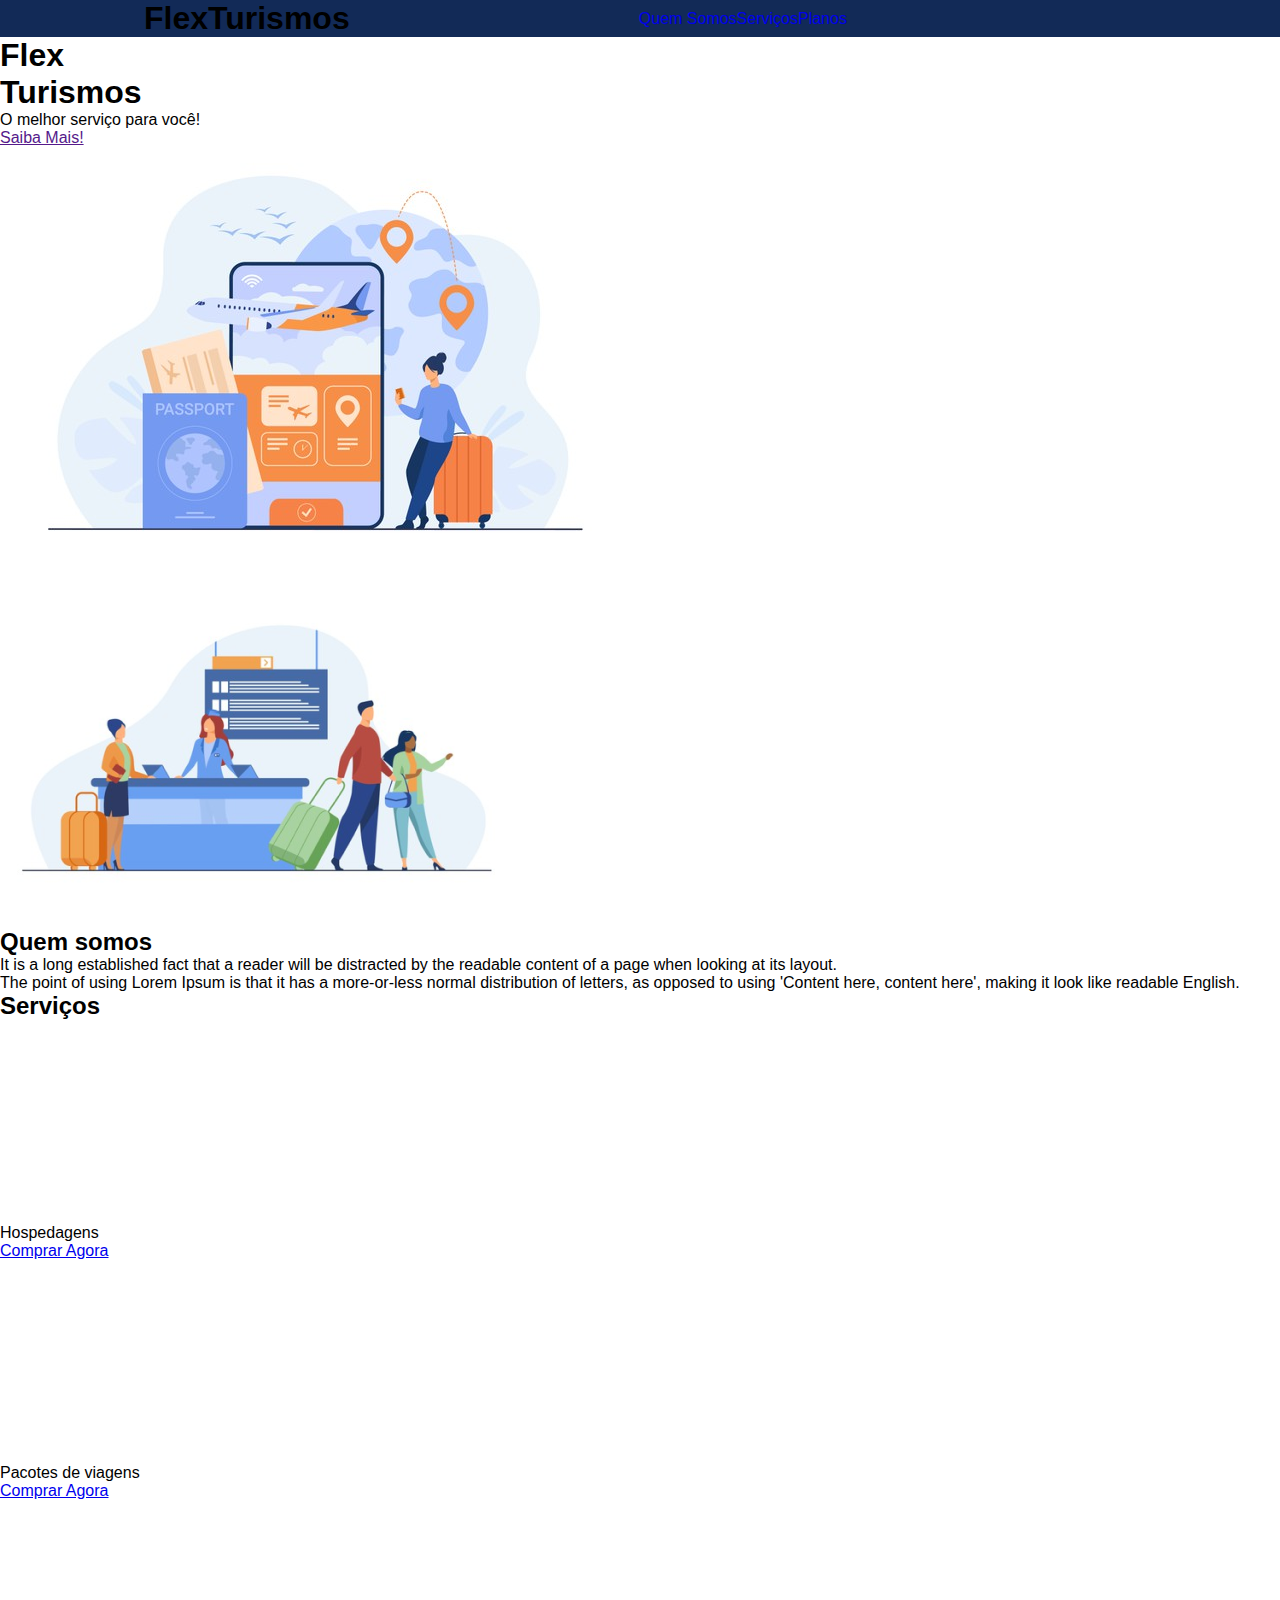
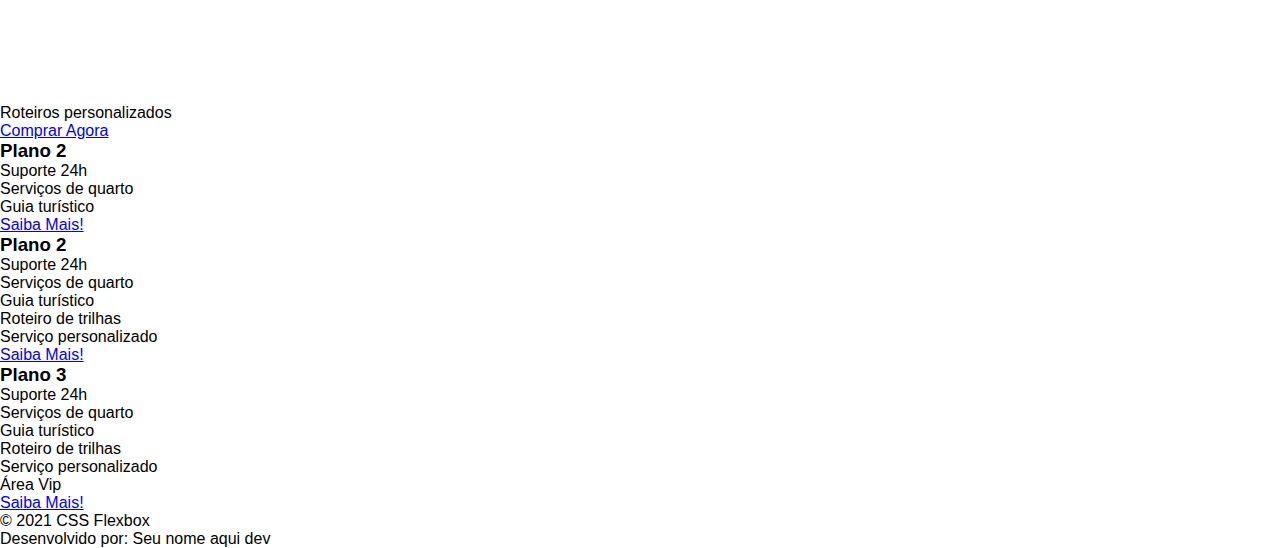
==== flex-projeto/index.html @ c6d1c2be "Organizando a interface - Parte 1.1" ====
<!DOCTYPE html>
<html lang="pt-br">

<head>
    <meta charset="UTF-8" />
    <meta name="viewport" content="width=device-width, initial-scale=1.0" />
    <title>Flex Turismos</title>
    <link rel="stylesheet" href="./style.css" />
</head>

<body>
    <header>
        <div class="flex-container">
            <h1>FlexTurismos</h1>
            <ul class="flex-container">
                <li><a href="#quem-somos">Quem Somos</a></li>
                <li><a href="#servicos">Serviços</a></li>
                <li><a href="#planos">Planos</a></li>
            </ul>
        </div>
    </header>

    <div>
        <div>
            <h1>Flex <br />Turismos</h1>
            <p>O melhor serviço para você!</p>
            <a href="">Saiba Mais!</a>
        </div>

        <div>
            <div>
                <img src="./images/0-main.png" alt="banner de apresentação" />
            </div>
        </div>
    </div>

    <div>
        <div>
            <img src="./images/1-quem-somos.png" alt="balcão de atendimento" />
        </div>

        <div>
            <h2>Quem somos</h2>
            <p>
                It is a long established fact that a reader will be distracted by the readable content of a page when looking at its layout.
            </p>
            <p>
                The point of using Lorem Ipsum is that it has a more-or-less normal distribution of letters, as opposed to using 'Content here, content here', making it look like readable English.
            </p>
        </div>
    </div>

    <div>
        <div>
            <h2>Serviços</h2>
        </div>

        <div>
            <div>
                <div><img src="./images/icon-2.png" alt="hospedagens" /></div>
                <p>Hospedagens</p>
                <a href="#">Comprar Agora</a>
            </div>

            <div>
                <div><img src="./images/icon-1.png" alt="pacote de viagens" /></div>
                <p>Pacotes de viagens</p>
                <a href="#">Comprar Agora</a>
            </div>

            <div>
                <div>
                    <img src="./images/icon-3.png" alt="roteiros personalizados" />
                </div>
                <p>Roteiros personalizados</p>
                <a href="#">Comprar Agora</a>
            </div>
        </div>
    </div>

    <div>
        <div>
            <h3>Plano 2</h3>
            <ul>
                <li>Suporte 24h</li>
                <li>Serviços de quarto</li>
                <li>Guia turístico</li>
            </ul>
            <a href="#">Saiba Mais!</a>
        </div>

        <div>
            <h3>Plano 2</h3>
            <ul>
                <li>Suporte 24h</li>
                <li>Serviços de quarto</li>
                <li>Guia turístico</li>
                <li>Roteiro de trilhas</li>
                <li>Serviço personalizado</li>
            </ul>
            <a href="#">Saiba Mais!</a>
        </div>

        <div>
            <h3>Plano 3</h3>
            <ul>
                <li>Suporte 24h</li>
                <li>Serviços de quarto</li>
                <li>Guia turístico</li>
                <li>Roteiro de trilhas</li>
                <li>Serviço personalizado</li>
                <li>Área Vip</li>
            </ul>
            <a href="#">Saiba Mais!</a>
        </div>
    </div>

    <footer>
        <p>&copy; 2021 CSS Flexbox</p>
        <p>Desenvolvido por: Seu nome aqui dev</p>
    </footer>
</body>

</html>
---- flex-projeto/style.css ----
* {
    margin: 0;
    padding: 0;
    font-family: 'Opens Sans', sans-serif;
}

ul {
    list-style: none;
    margin: 0;
    padding: 0;
}

ul li a {
    text-decoration: none;
}

.flex-container {
    display: flex;
    max-width: 992px;
    margin: auto;
}

header {
    background-color: #122A57;
}
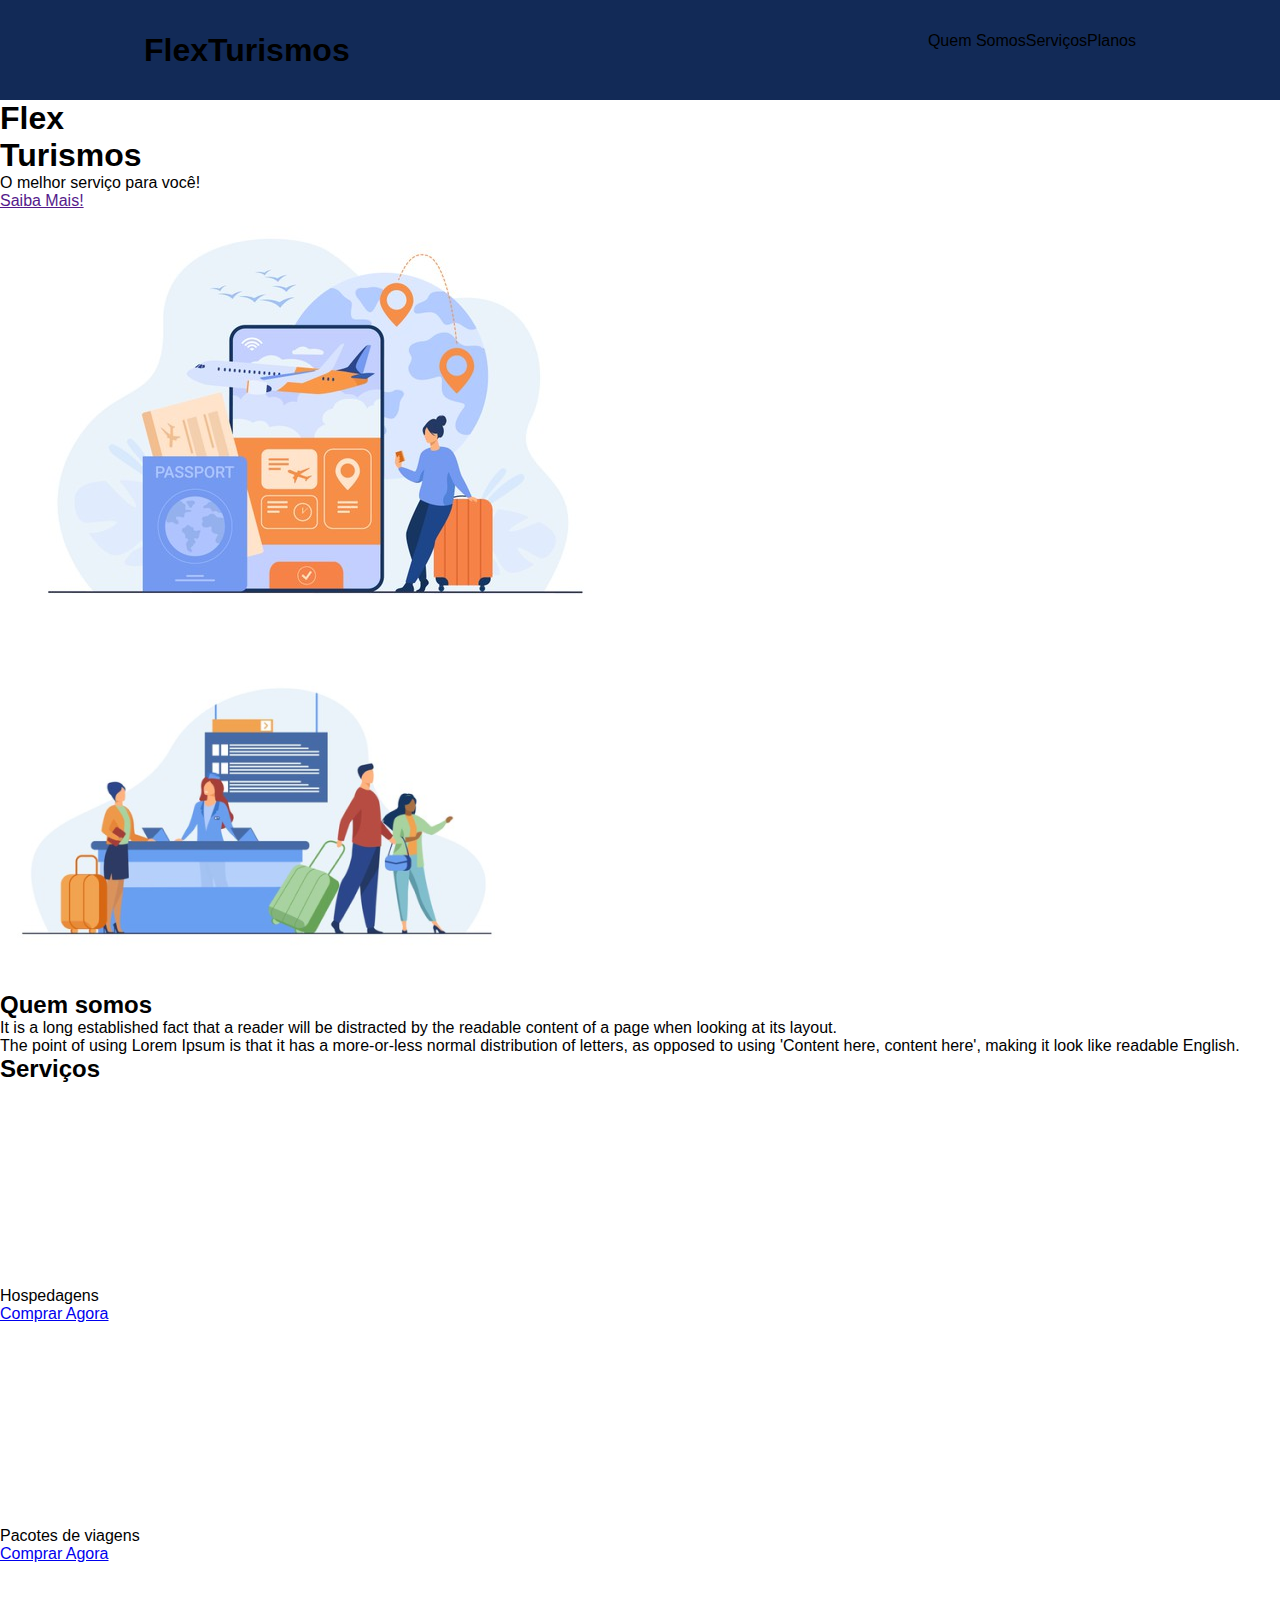
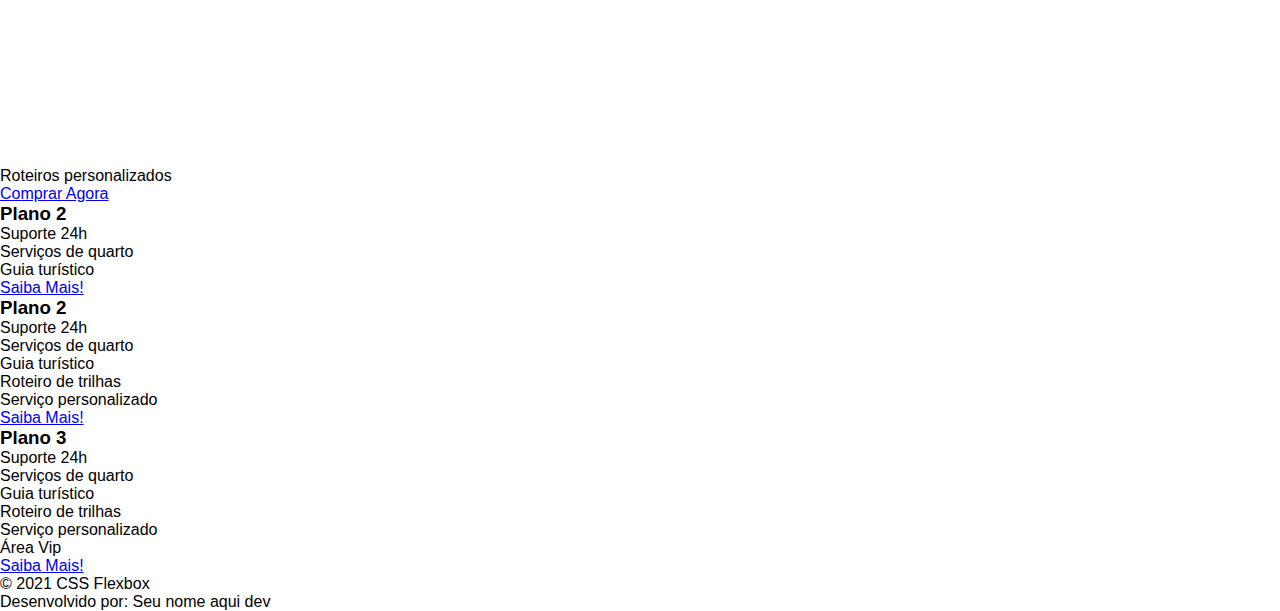
==== commit fafc391b: "Organizando a interface - Parte 1.2" ====
--- a/flex-projeto/index.html
+++ b/flex-projeto/index.html
@@ -10,9 +10,11 @@
 
 <body>
     <header>
-        <div class="flex-container">
-            <h1>FlexTurismos</h1>
-            <ul class="flex-container">
+        <div class="flex-container menu">
+            <div>
+                <h1>FlexTurismos</h1>
+            </div>
+            <ul class="list-items">
                 <li><a href="#quem-somos">Quem Somos</a></li>
                 <li><a href="#servicos">Serviços</a></li>
                 <li><a href="#planos">Planos</a></li>
--- a/flex-projeto/style.css
+++ b/flex-projeto/style.css
@@ -18,8 +18,24 @@
     display: flex;
     max-width: 992px;
     margin: auto;
+    width: 100%;
 }
 
 header {
     background-color: #122A57;
+    height: 100px;
+    display: flex;
+    align-items: center;
+}
+
+header .list-items {
+    display: flex;
+}
+
+.list-items li a {
+    color: black;
+}
+
+header .menu {
+    justify-content: space-between;
 }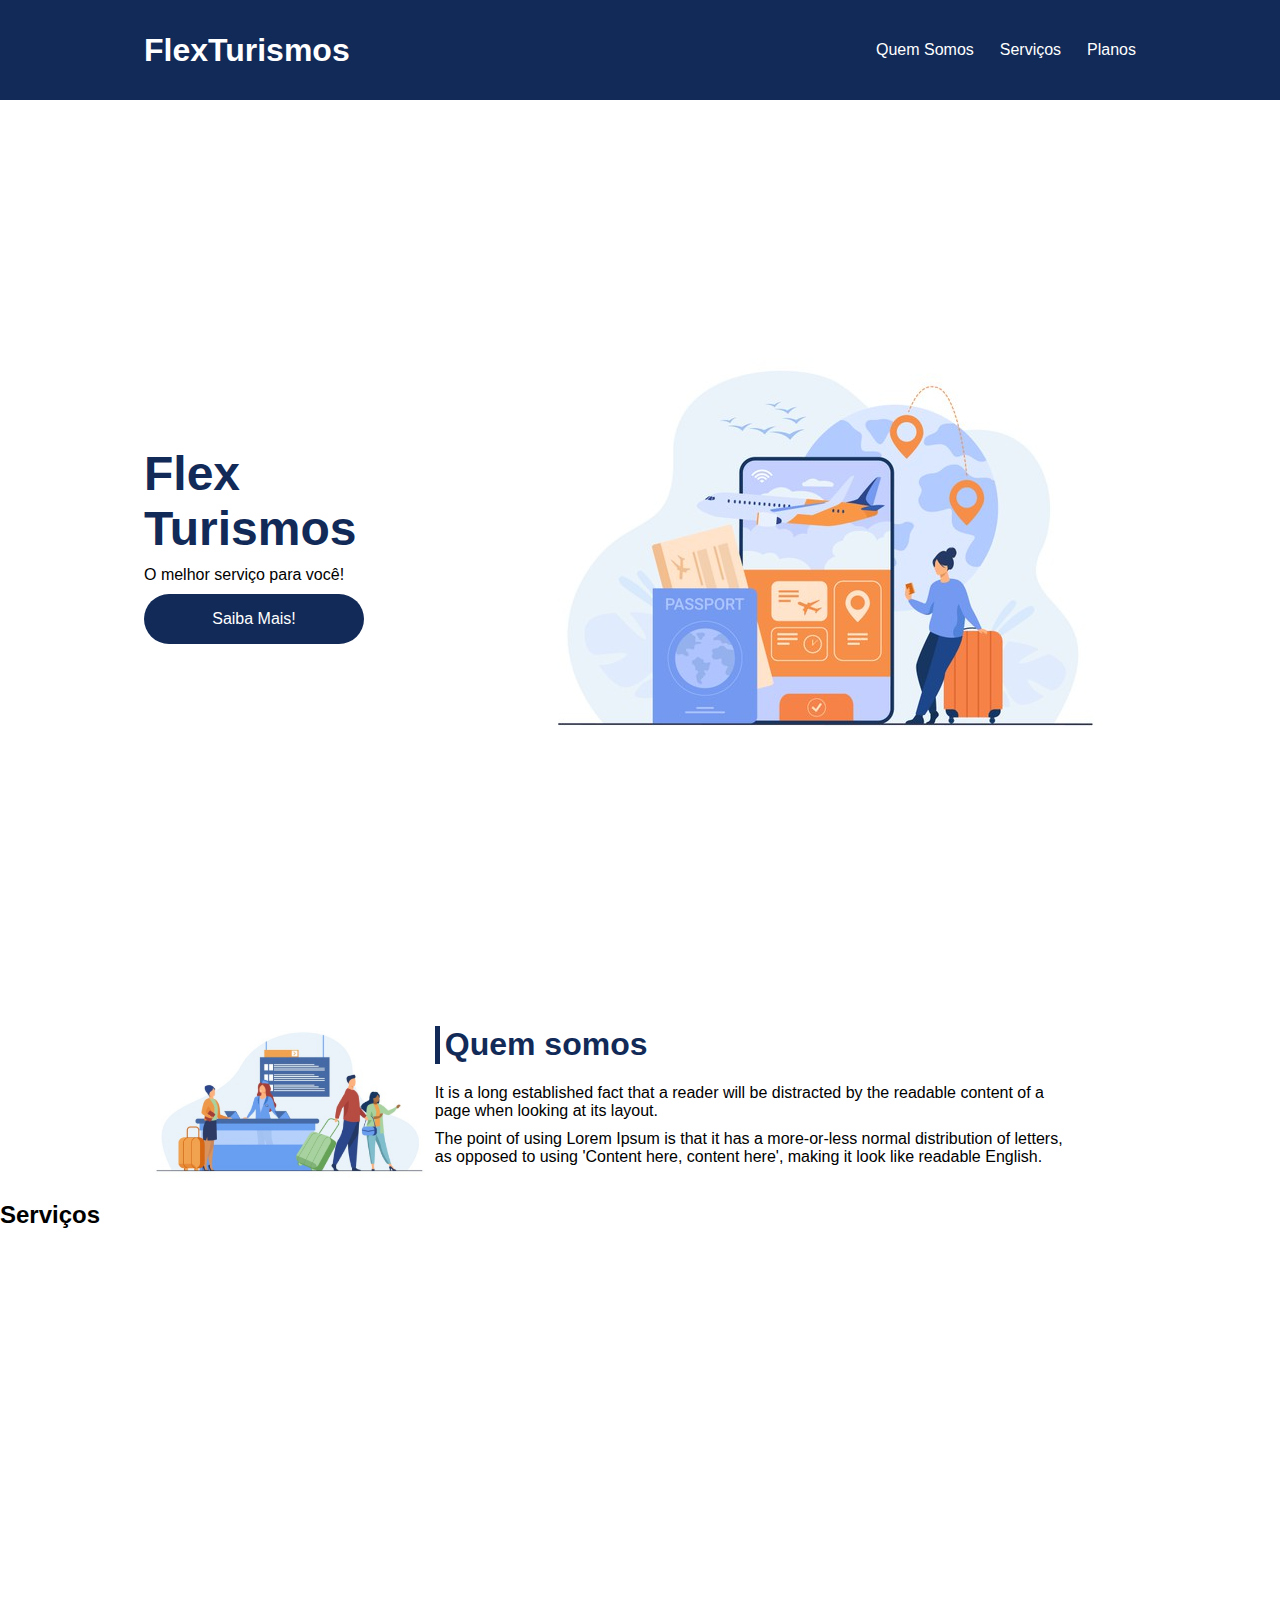
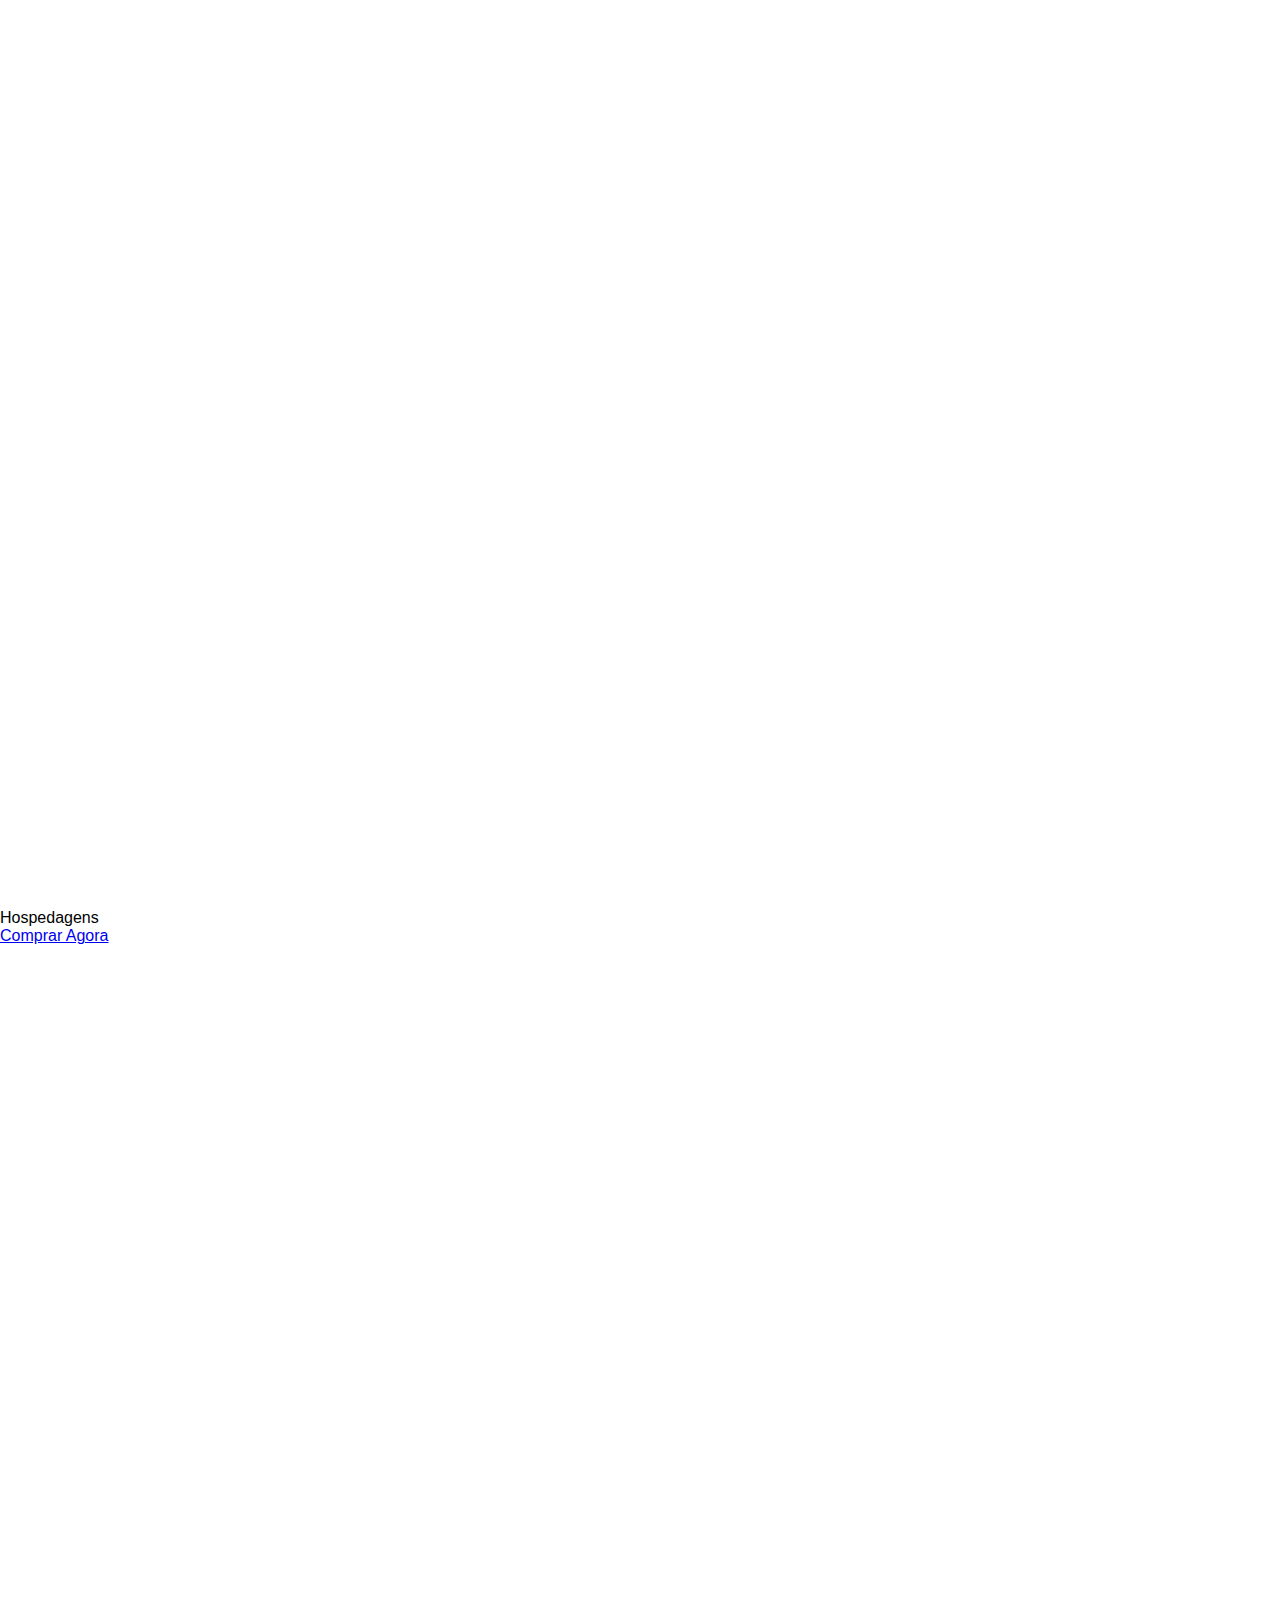
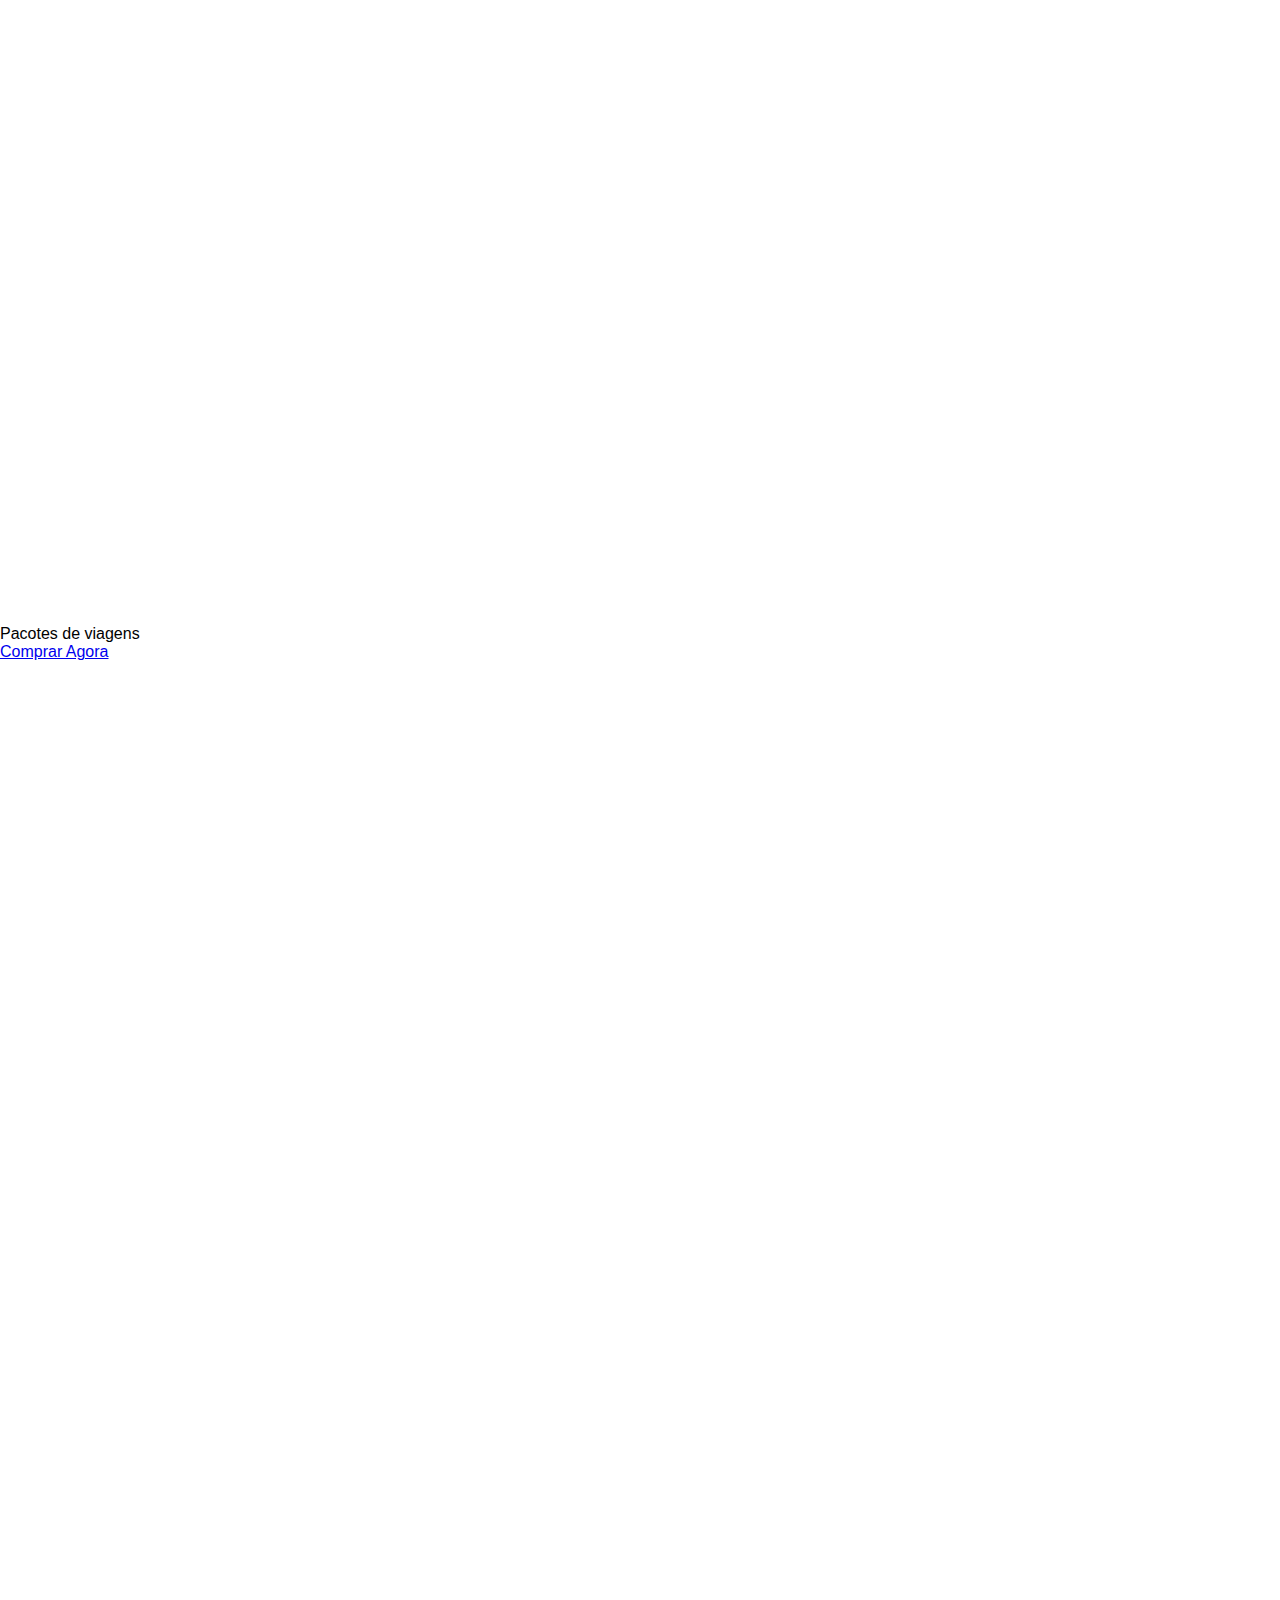
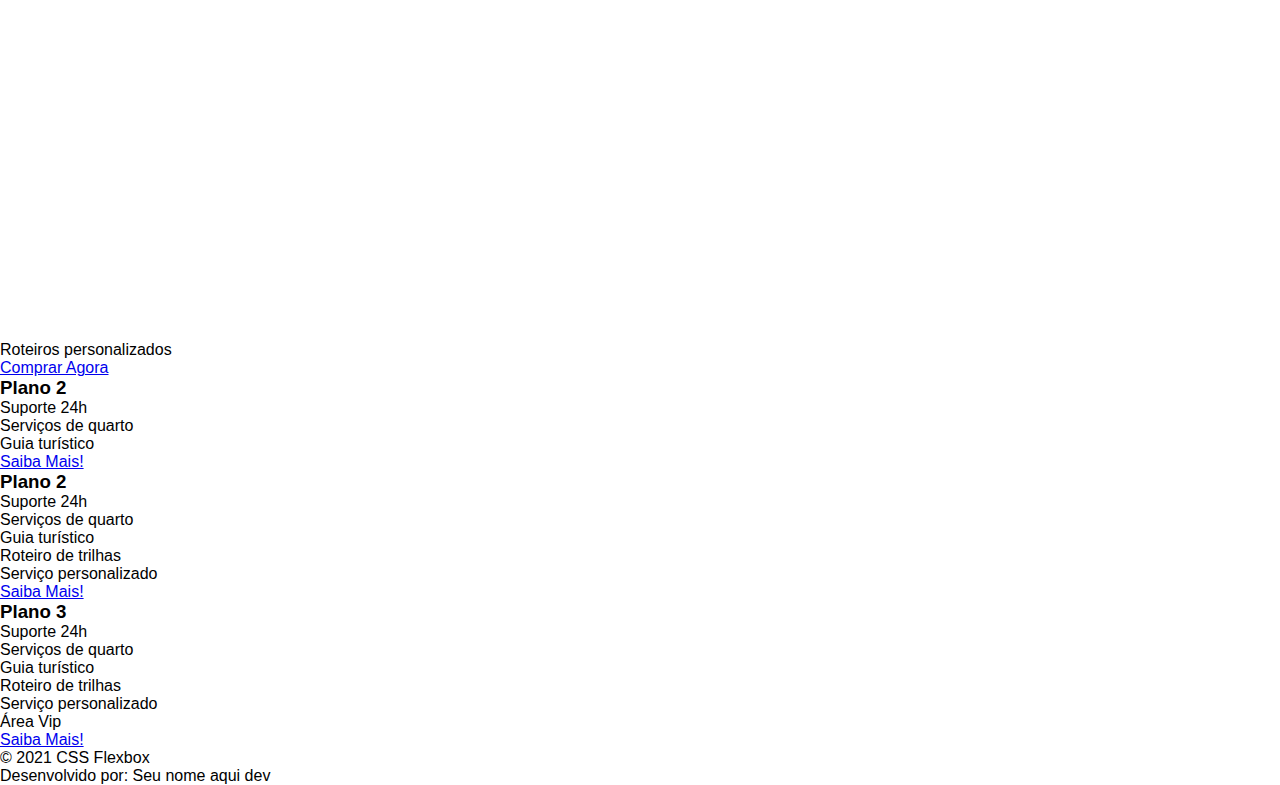
==== commit ae033e6f: "Organizando a interface - Parte 1.3" ====
--- a/flex-projeto/index.html
+++ b/flex-projeto/index.html
@@ -21,26 +21,19 @@
             </ul>
         </div>
     </header>
-
-    <div>
-        <div>
+    <div class="flex-container apresentacao">
+        <div class="texto-apresentacao">
             <h1>Flex <br />Turismos</h1>
             <p>O melhor serviço para você!</p>
             <a href="">Saiba Mais!</a>
         </div>
-
         <div>
             <div>
                 <img src="./images/0-main.png" alt="banner de apresentação" />
             </div>
         </div>
     </div>
-
-    <div>
-        <div>
-            <img src="./images/1-quem-somos.png" alt="balcão de atendimento" />
-        </div>
-
+    <div class="flex-container" id="quem-somos">
         <div>
             <h2>Quem somos</h2>
             <p>
@@ -49,6 +42,9 @@
             <p>
                 The point of using Lorem Ipsum is that it has a more-or-less normal distribution of letters, as opposed to using 'Content here, content here', making it look like readable English.
             </p>
+        </div>
+        <div>
+            <img src="./images/1-quem-somos.png" alt="balcão de atendimento" />
         </div>
     </div>
 
--- a/flex-projeto/style.css
+++ b/flex-projeto/style.css
@@ -14,6 +14,11 @@
     text-decoration: none;
 }
 
+div img {
+    display: block;
+    width: 100%;
+}
+
 .flex-container {
     display: flex;
     max-width: 992px;
@@ -26,16 +31,78 @@
     height: 100px;
     display: flex;
     align-items: center;
+    color: white;
 }
 
 header .list-items {
     display: flex;
+    max-width: 260px;
+    width: 100%;
+    justify-content: space-between;
+    align-items: center;
 }
 
 .list-items li a {
-    color: black;
+    color: white;
 }
 
 header .menu {
     justify-content: space-between;
+}
+
+.apresentacao {
+    height: 100vh;
+    align-items: center;
+    justify-content: space-between;
+}
+
+.apresentacao .texto-apresentacao {
+    min-height: 200px;
+}
+
+.texto-apresentacao h1 {
+    color: #122A57;
+    font-size: 48px;
+    margin-bottom: 10px;
+}
+
+.texto-apresentacao a {
+    background-color: #122A57;
+    color: white;
+    text-align: center;
+    border-radius: 30px;
+    width: 220px;
+    display: block;
+    text-decoration: none;
+    height: 50px;
+    line-height: 50px;
+    margin-top: 10px;
+    margin-bottom: 10px;
+}
+
+#quem-somos {
+    flex-direction: row-reverse;
+    align-items: center;
+    justify-content: space-between;
+}
+
+#quem-somos h2 {
+    font-size: 32px;
+    color: #122A57;
+    display: flex;
+    margin-bottom: 20px;
+}
+
+#quem-somos h2::before {
+    content: "";
+    height: 38px;
+    width: 5px;
+    margin-right: 5px;
+    background-color: #122A57;
+    position: relative;
+}
+
+#quem-somos p {
+    margin-bottom: 10px;
+    width: 90%;
 }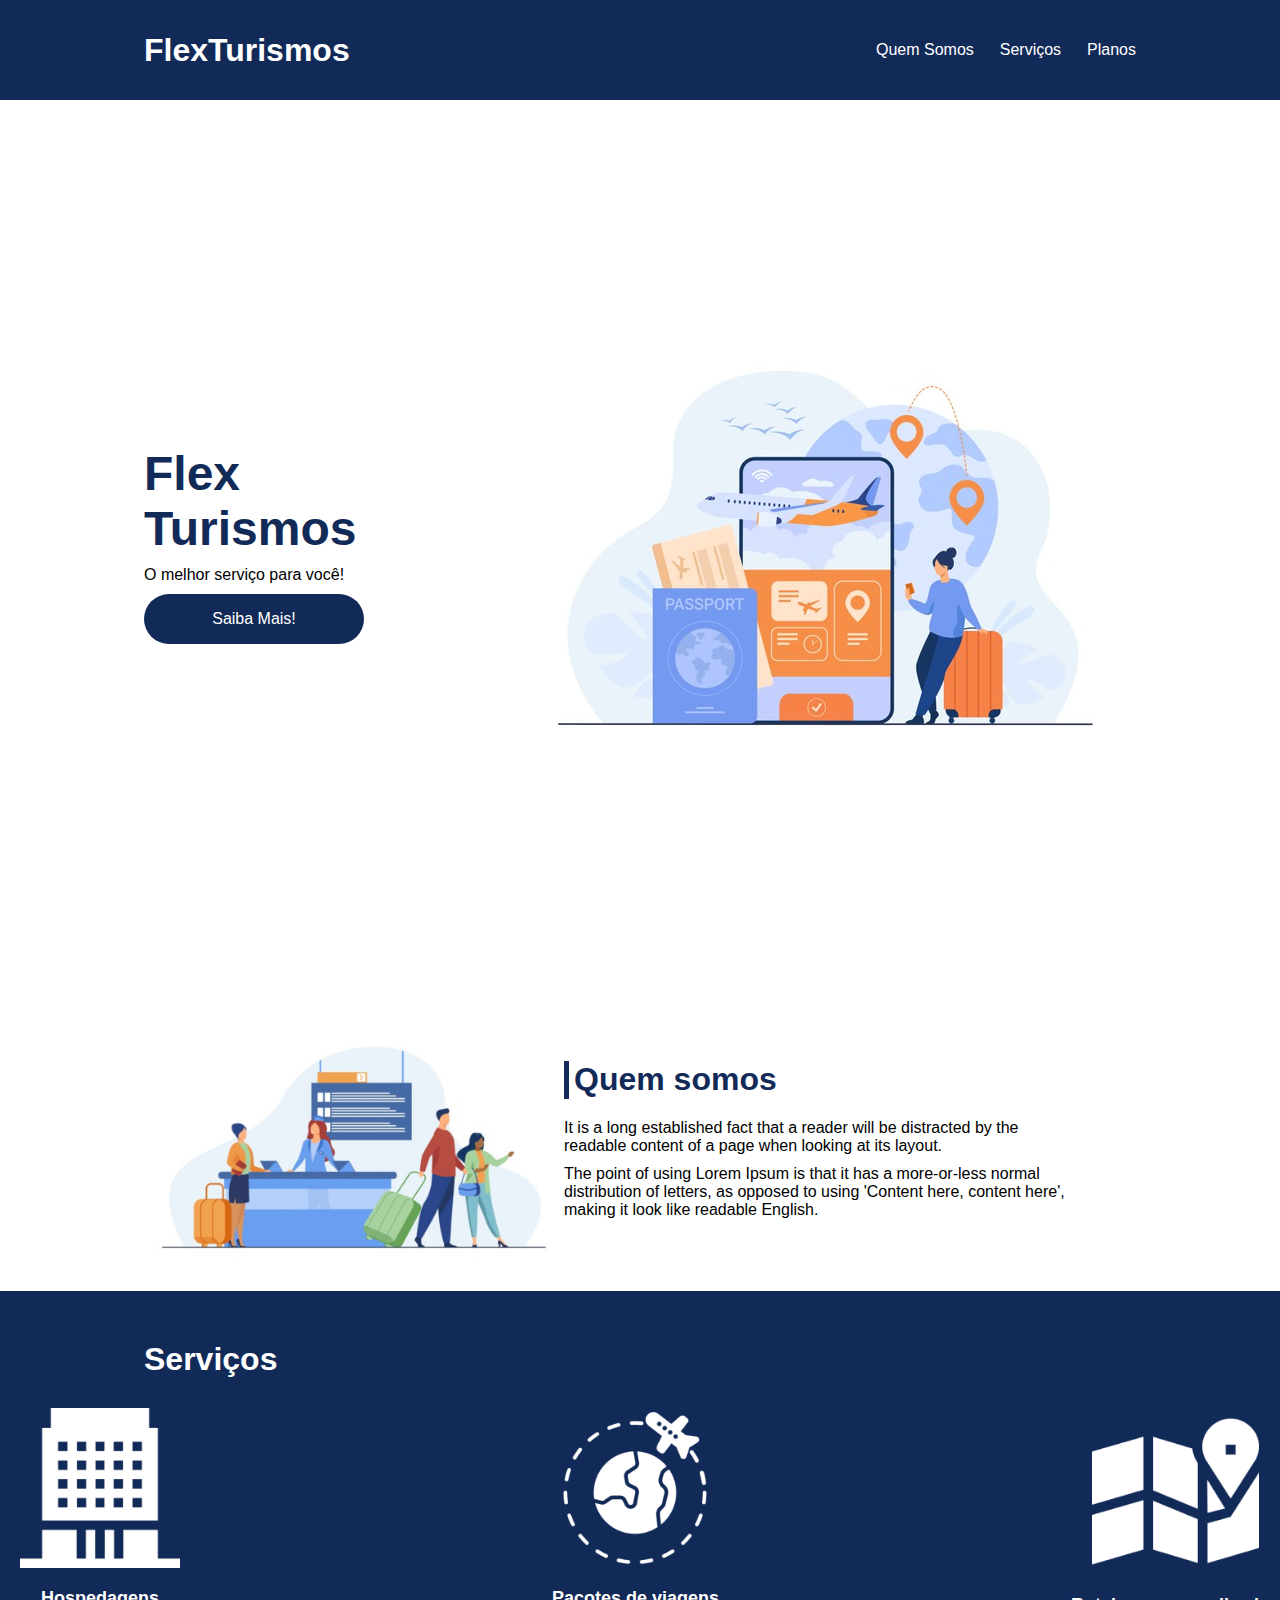
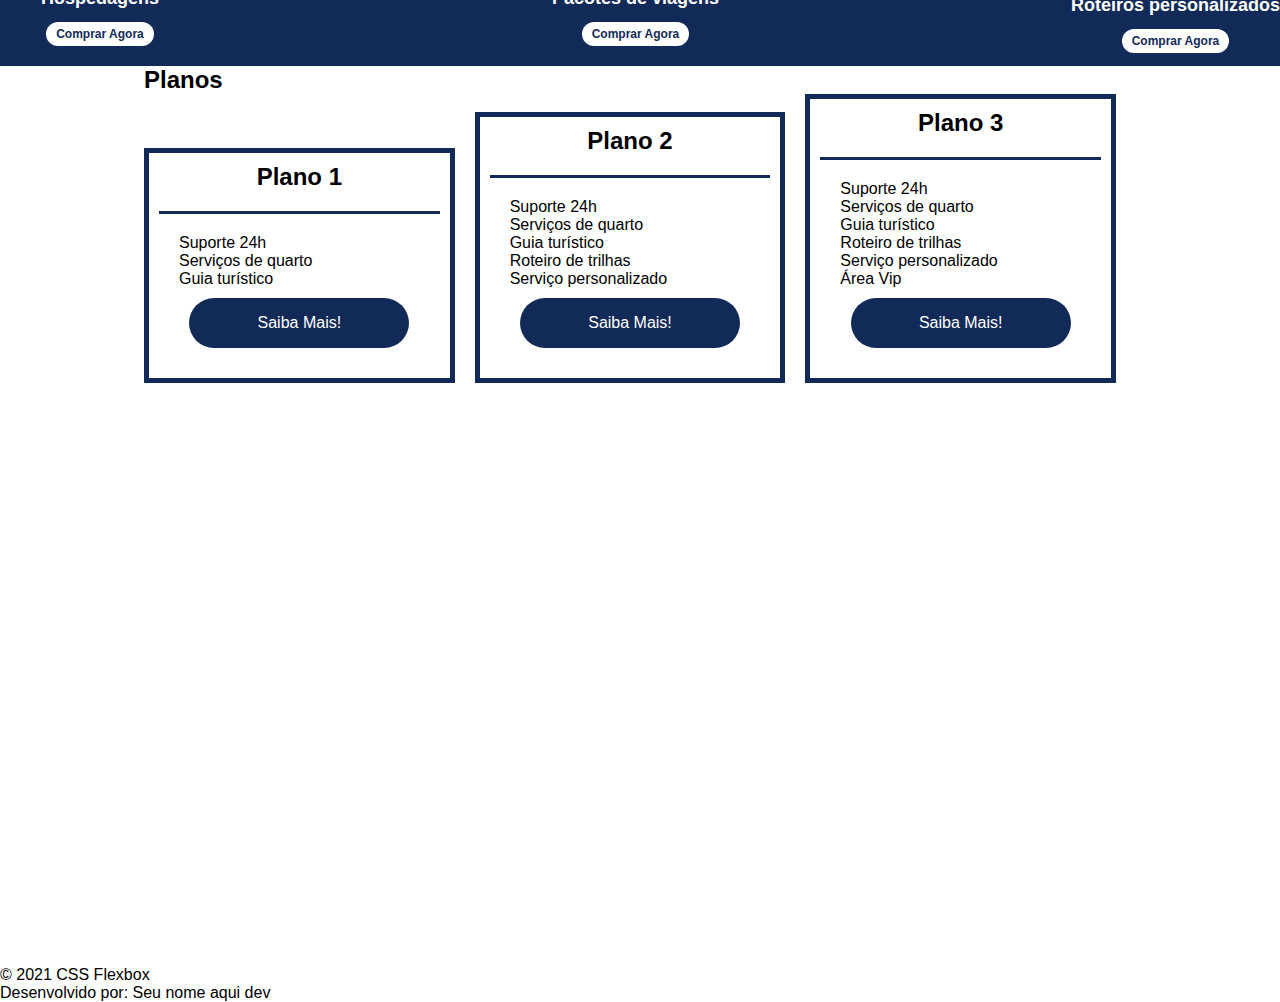
==== commit e91a46c2: "Organizando a interface - Parte 2" ====
--- a/flex-projeto/index.html
+++ b/flex-projeto/index.html
@@ -25,7 +25,7 @@
         <div class="texto-apresentacao">
             <h1>Flex <br />Turismos</h1>
             <p>O melhor serviço para você!</p>
-            <a href="">Saiba Mais!</a>
+            <a href="" class="btn">Saiba Mais!</a>
         </div>
         <div>
             <div>
@@ -48,25 +48,23 @@
         </div>
     </div>
 
-    <div>
-        <div>
+    <div class="container-externo">
+        <div class="flex-container" id="servicos">
             <h2>Serviços</h2>
         </div>
-
-        <div>
-            <div>
+        <div class="list-servicos">
+            <div class="item-servico">
                 <div><img src="./images/icon-2.png" alt="hospedagens" /></div>
                 <p>Hospedagens</p>
                 <a href="#">Comprar Agora</a>
             </div>
-
-            <div>
+            <div class="item-servico">
                 <div><img src="./images/icon-1.png" alt="pacote de viagens" /></div>
                 <p>Pacotes de viagens</p>
                 <a href="#">Comprar Agora</a>
             </div>
 
-            <div>
+            <div class="item-servico">
                 <div>
                     <img src="./images/icon-3.png" alt="roteiros personalizados" />
                 </div>
@@ -76,40 +74,45 @@
         </div>
     </div>
 
-    <div>
+    <div class="flex-container" id="planos">
         <div>
-            <h3>Plano 2</h3>
-            <ul>
-                <li>Suporte 24h</li>
-                <li>Serviços de quarto</li>
-                <li>Guia turístico</li>
-            </ul>
-            <a href="#">Saiba Mais!</a>
+            <h2>Planos</h2>
         </div>
+        <div class="list-planos">
+            <div class="item-plano">
+                <h3>Plano 1</h3>
+                <ul>
+                    <li>Suporte 24h</li>
+                    <li>Serviços de quarto</li>
+                    <li>Guia turístico</li>
+                </ul>
+                <a href="#" class="btn">Saiba Mais!</a>
+            </div>
 
-        <div>
-            <h3>Plano 2</h3>
-            <ul>
-                <li>Suporte 24h</li>
-                <li>Serviços de quarto</li>
-                <li>Guia turístico</li>
-                <li>Roteiro de trilhas</li>
-                <li>Serviço personalizado</li>
-            </ul>
-            <a href="#">Saiba Mais!</a>
-        </div>
+            <div class="item-plano">
+                <h3>Plano 2</h3>
+                <ul>
+                    <li>Suporte 24h</li>
+                    <li>Serviços de quarto</li>
+                    <li>Guia turístico</li>
+                    <li>Roteiro de trilhas</li>
+                    <li>Serviço personalizado</li>
+                </ul>
+                <a href="#" class="btn">Saiba Mais!</a>
+            </div>
 
-        <div>
-            <h3>Plano 3</h3>
-            <ul>
-                <li>Suporte 24h</li>
-                <li>Serviços de quarto</li>
-                <li>Guia turístico</li>
-                <li>Roteiro de trilhas</li>
-                <li>Serviço personalizado</li>
-                <li>Área Vip</li>
-            </ul>
-            <a href="#">Saiba Mais!</a>
+            <div class="item-plano">
+                <h3>Plano 3</h3>
+                <ul>
+                    <li>Suporte 24h</li>
+                    <li>Serviços de quarto</li>
+                    <li>Guia turístico</li>
+                    <li>Roteiro de trilhas</li>
+                    <li>Serviço personalizado</li>
+                    <li>Área Vip</li>
+                </ul>
+                <a href="#" class="btn">Saiba Mais!</a>
+            </div>
         </div>
     </div>
 
--- a/flex-projeto/style.css
+++ b/flex-projeto/style.css
@@ -66,7 +66,7 @@
     margin-bottom: 10px;
 }
 
-.texto-apresentacao a {
+.btn {
     background-color: #122A57;
     color: white;
     text-align: center;
@@ -105,4 +105,105 @@
 #quem-somos p {
     margin-bottom: 10px;
     width: 90%;
+}
+
+#quem-somos img {
+    min-width: 420px;
+}
+
+.container-externo {
+    background-color: #122A57;
+    width: 100%;
+}
+
+#servicos {
+    flex-direction: column;
+    padding-top: 50px;
+    padding-bottom: 10px;
+}
+
+#servicos h2 {
+    color: white;
+    font-size: 32px;
+    margin-bottom: 20px;
+}
+
+.list-servicos {
+    display: flex;
+    justify-content: space-between;
+}
+
+.list-servicos .item-servico {
+    text-align: center;
+}
+
+.item-servico a {
+    width: 220px;
+    background-color: white;
+    border-radius: 30px;
+    height: 50px;
+    text-align: center;
+    margin-top: 20px;
+    line-height: 50px;
+    padding: 5px 10px;
+    color: #122A57;
+    font-size: 12px;
+    text-decoration: none;
+    font-weight: 700;
+}
+
+.item-servico p {
+    font-weight: 700;
+    font-size: 18px;
+    color: white;
+    margin-top: 20px;
+}
+
+.item-servico img {
+    width: 80%;
+    margin: auto;
+}
+
+#planos {
+    flex-direction: column;
+    min-height: 100vh;
+}
+
+.list-planos {
+    display: flex;
+    align-items: flex-end;
+}
+
+.item-plano {
+    flex: 1;
+    border: 5px solid #122A57;
+    margin-right: 20px;
+    padding: 10px;
+}
+
+.item-plano .btn {
+    margin: auto;
+    margin-bottom: 20px;
+}
+
+.item-plano h3 {
+    font-size: 24px;
+    display: flex;
+    flex-direction: column;
+    text-align: center;
+}
+
+.item-plano h3::after {
+    content: "";
+    background-color: #122A57;
+    width: 100%;
+    height: 3px;
+    margin-top: 20px;
+    margin-bottom: 10px;
+}
+
+.item-plano ul {
+    padding: 10px 20px;
+    display: flex;
+    flex-direction: column;
 }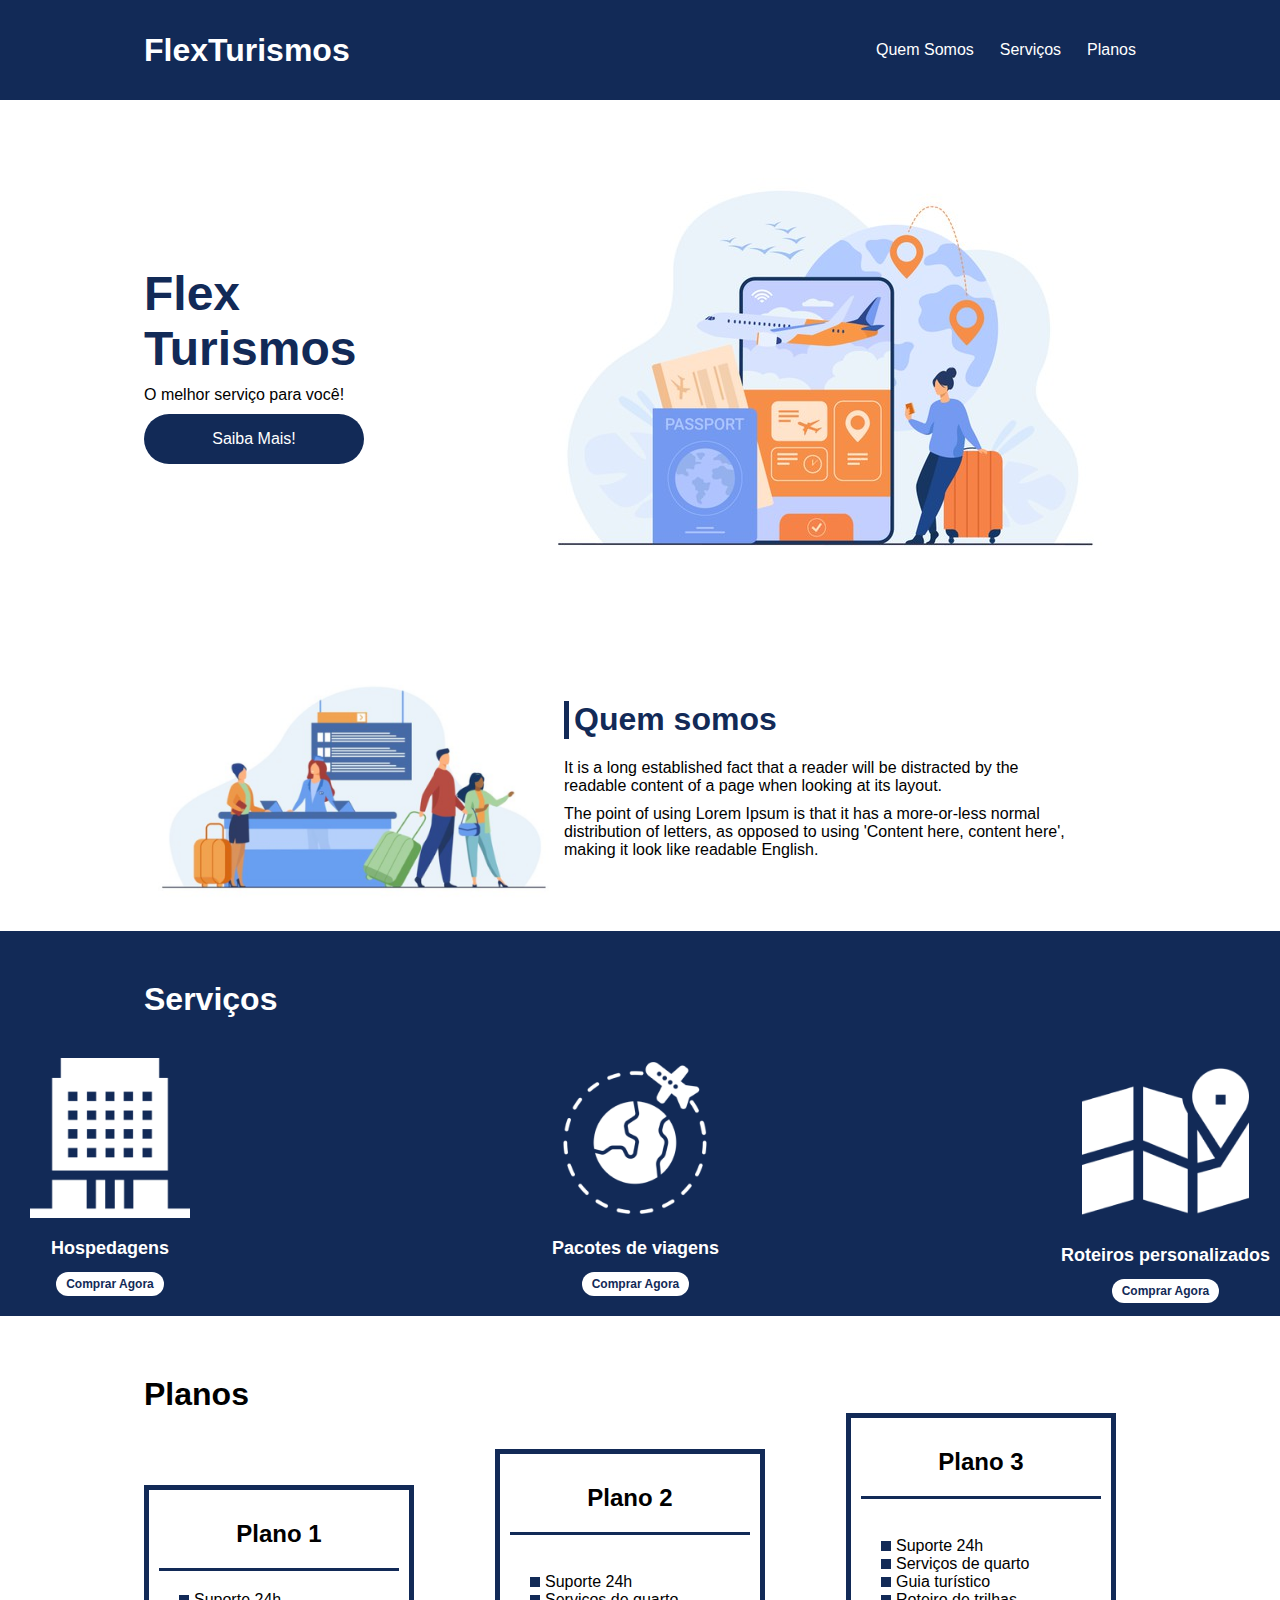
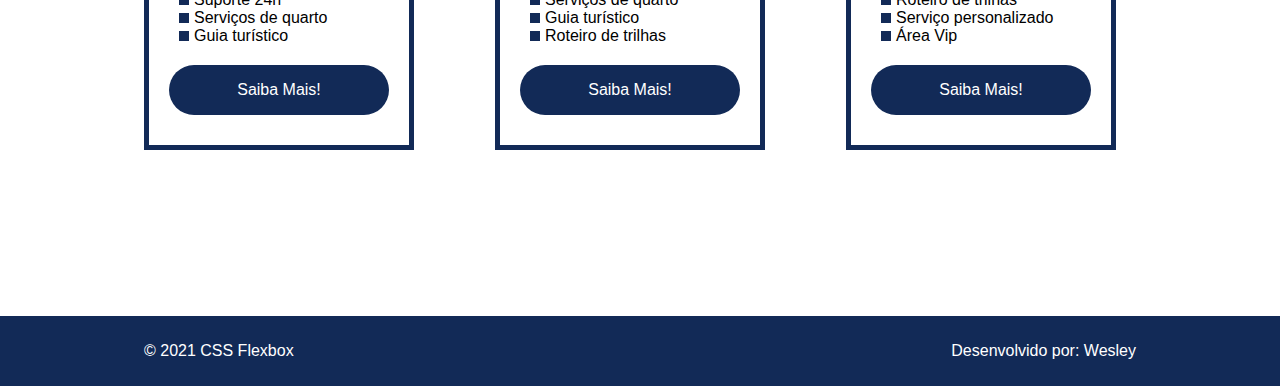
==== commit cfbc283a: "Organizando a interface - Parte 3" ====
--- a/flex-projeto/index.html
+++ b/flex-projeto/index.html
@@ -91,18 +91,19 @@
 
             <div class="item-plano">
                 <h3>Plano 2</h3>
+                <br />
                 <ul>
                     <li>Suporte 24h</li>
                     <li>Serviços de quarto</li>
                     <li>Guia turístico</li>
                     <li>Roteiro de trilhas</li>
-                    <li>Serviço personalizado</li>
                 </ul>
                 <a href="#" class="btn">Saiba Mais!</a>
             </div>
 
             <div class="item-plano">
                 <h3>Plano 3</h3>
+                <br />
                 <ul>
                     <li>Suporte 24h</li>
                     <li>Serviços de quarto</li>
@@ -117,8 +118,10 @@
     </div>
 
     <footer>
-        <p>&copy; 2021 CSS Flexbox</p>
-        <p>Desenvolvido por: Seu nome aqui dev</p>
+        <div class="flex-container footer">
+            <p>&copy; 2021 CSS Flexbox</p>
+            <p>Desenvolvido por: Wesley</p>
+        </div>
     </footer>
 </body>
 
--- a/flex-projeto/style.css
+++ b/flex-projeto/style.css
@@ -24,6 +24,7 @@
     max-width: 992px;
     margin: auto;
     width: 100%;
+    min-width: 320px;
 }
 
 header {
@@ -51,7 +52,7 @@
 }
 
 .apresentacao {
-    height: 100vh;
+    height: 60vh;
     align-items: center;
     justify-content: space-between;
 }
@@ -131,6 +132,7 @@
 .list-servicos {
     display: flex;
     justify-content: space-between;
+    margin: 10px;
 }
 
 .list-servicos .item-servico {
@@ -166,12 +168,18 @@
 
 #planos {
     flex-direction: column;
-    min-height: 100vh;
+    min-height: 60vh;
+    padding-top: 50px;
+}
+
+#planos h2 {
+    font-size: 32px;
 }
 
 .list-planos {
     display: flex;
     align-items: flex-end;
+    justify-content: space-between;
 }
 
 .item-plano {
@@ -179,6 +187,7 @@
     border: 5px solid #122A57;
     margin-right: 20px;
     padding: 10px;
+    max-width: 240px;
 }
 
 .item-plano .btn {
@@ -191,6 +200,7 @@
     display: flex;
     flex-direction: column;
     text-align: center;
+    margin-top: 20px;
 }
 
 .item-plano h3::after {
@@ -206,4 +216,71 @@
     padding: 10px 20px;
     display: flex;
     flex-direction: column;
+    margin-bottom: 10px;
+}
+
+.item-plano ul li {
+    display: flex;
+    flex-wrap: nowrap;
+    align-items: center;
+}
+
+.item-plano ul li::before {
+    content: "";
+    width: 10px;
+    height: 10px;
+    background-color: #122A57;
+    margin-right: 5px;
+}
+
+footer {
+    background-color: #122A57;
+    height: 70px;
+    display: flex;
+    align-items: center;
+}
+
+footer .footer {
+    justify-content: space-between;
+    color: white;
+}
+
+
+/* mobile */
+
+@media(max-width: 992px) {
+    .flex-container {
+        flex-direction: column;
+    }
+    .apresentacao {
+        flex-direction: column-reverse;
+    }
+    .apresentacao .texto-apresentacao {
+        width: 100%;
+    }
+    #quem-somos {
+        flex-direction: column-reverse;
+    }
+    #quem-somos img {
+        min-width: 320px;
+        margin: auto;
+    }
+    .list-servicos {
+        flex-direction: column;
+    }
+    .item-servico img {
+        width: 50%;
+        margin: auto;
+    }
+    .list-planos {
+        flex-direction: column;
+        align-items: flex-start;
+        margin-bottom: 20px;
+    }
+    .list-planos .item-plano {
+        max-width: 90%;
+        margin: auto;
+        width: 100%;
+        margin-bottom: 20px;
+    }
 }